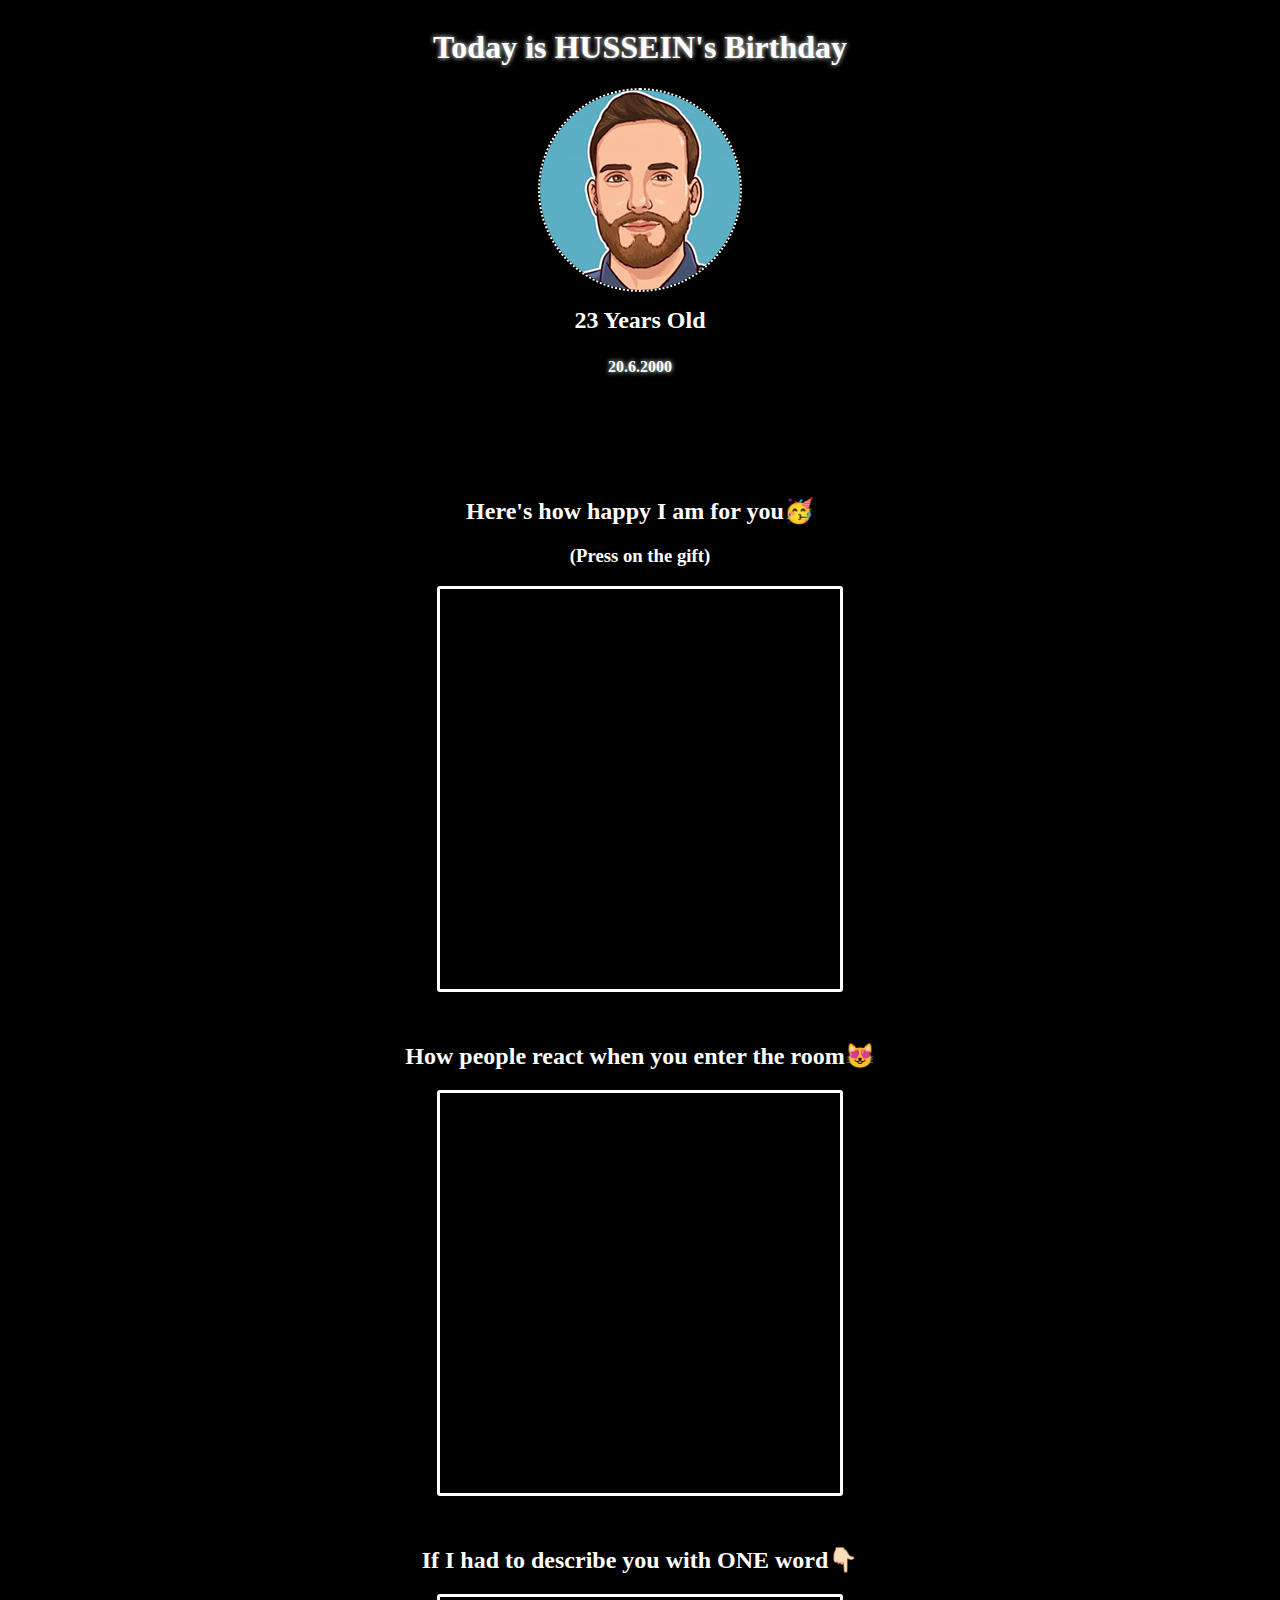
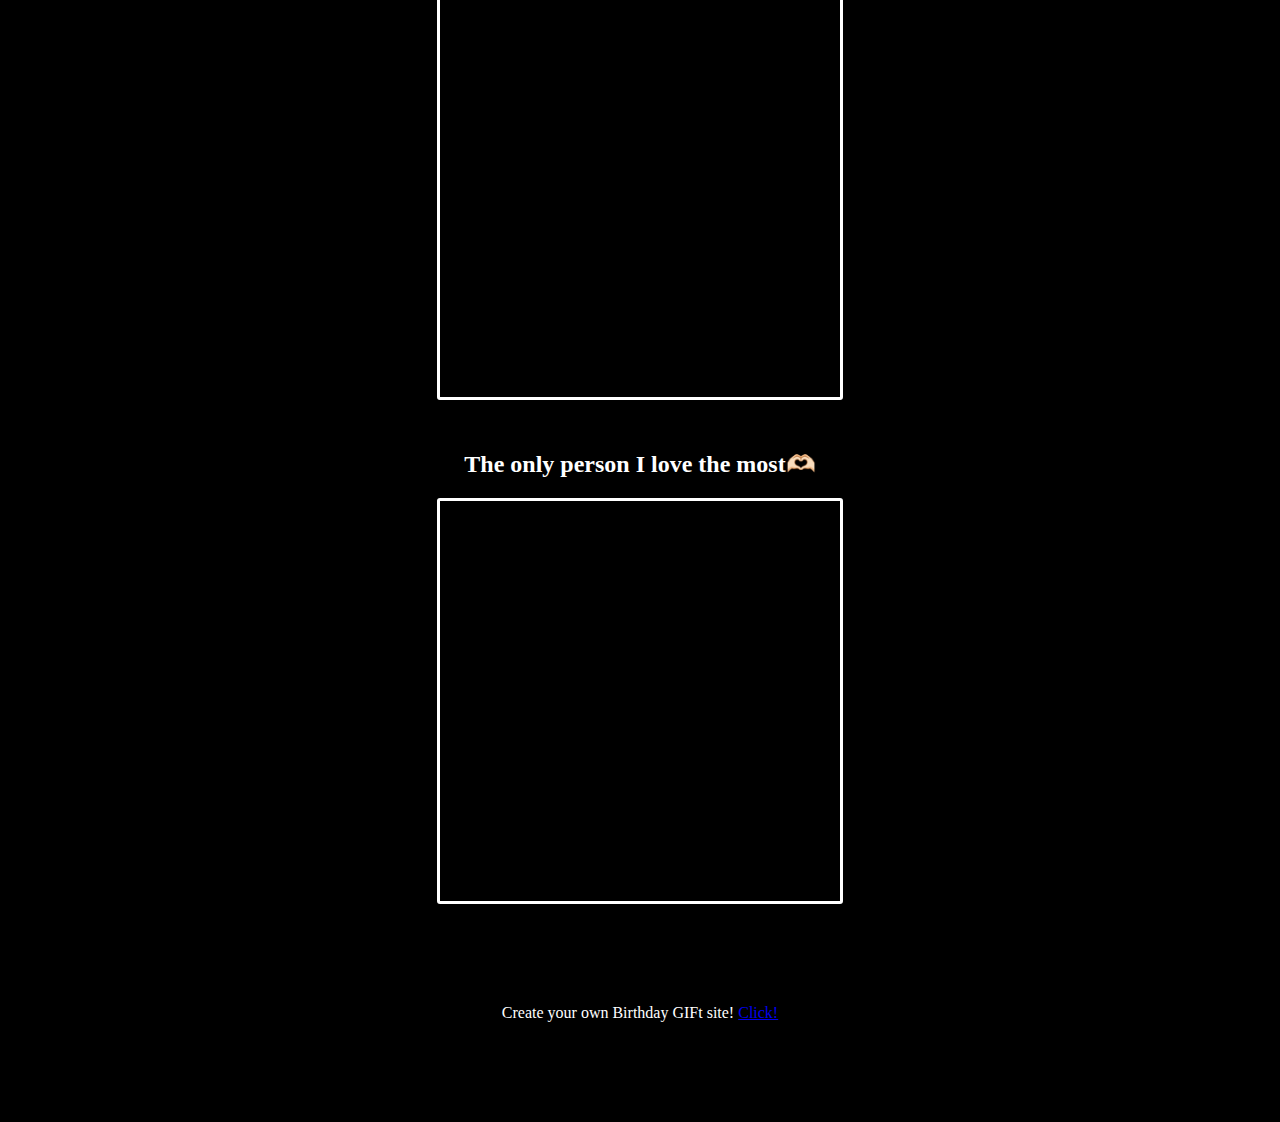
==== index.html @ 7820c41e "commit" ====
<!DOCTYPE html>
<html>
    <head>
       <meta charset="UTF-8"/>
       <link rel="stylesheet" href="style.css"/>
    </head>
    <body>
       <div id="header">
            <h1>Today is HUSSEIN's Birthday</h1>  
            <img id="one" src="img.png" alt="Hussein is smiling" >
            <h2 id="two">23 Years Old</h2>
            <h4 id="three">20.6.2000</h4>
       </div>
       <div class="four">
            <h2 class="five">Here's how happy I am for you🥳</h2>
            <h3 class="six">(Press on the gift)</h3>
            <div class="seven" id="one-gif"></div>
       </div>

       <div class="eight">
            <h2 class="nine">How people react when you enter the room😻</h2>
            <div class="ten" id="two-gif"></div>
       </div>
 
       <div class="eleven">
            <h2 class="twelve">If I had to describe you with ONE word👇🏻</h2>
            <div class="thirteen" id="three-gif"></div>
       </div>

       <div class="fourteen">
            <h2 class="fifteen">The only person I love the most🫶🏻</h2>
            <div class="sixteen" id="four-gif"></div>
       </div>

       <div class="seventeen">
            <p>Create your own Birthday GIFt site! <a href="link.html">Click!</a></p>
       </div>
    </body>
</html>
---- style.css ----
body {
    text-align: center;
    
    color: white;
    background-color: black;
}


#one {
    border-radius: 50%;
    border: 2px dotted #ffffff;
    width: 200px;
}

h1, #three {
    text-shadow: 0px 0px 5px white;
}

#header {
    display: flex;
    align-items: center;
    flex-direction: column;
}

#two {
    margin: 15px 0 3px 0;
}

.five {
    margin-top: 100px;
}

.six {
    margin-top: 15px;
}

.seven {
    width: 400px;
    background-image: url("gift.png");
    background-size: cover;
    height: 400px;
    border: 3px solid white;
    border-radius: 3px;
    margin: 0 auto;
    
}

#one-gif:hover {
    background-image: url("one.gif");

}

.nine {
    margin-top: 50px;
}

.ten {
    width: 400px;
    background-image: url("gift.png");
    background-size: cover;
    height: 400px;
    border: 3px solid white;
    border-radius: 3px;
    margin: 0 auto;   
}

#two-gif:hover {
    background-image: url("two.gif");
    
}

.twelve {
    margin-top: 50px;
}

.thirteen {
    width: 400px;
    background-image: url("gift.png");
    background-size: cover;
    height: 400px;
    border: 3px solid white;
    border-radius: 3px;
    margin: 0 auto;   
}

#three-gif:hover {
    background-image: url("three.gif");
    
}

.fifteen {
    margin-top: 50px;
}

.sixteen {
    width: 400px;
    background-image: url("gift.png");
    background-size: cover;
    height: 400px;
    border: 3px solid white;
    border-radius: 3px;
    margin: 0 auto;   
}

#four-gif:hover {
    background-image: url("four.gif");
    
}

.seventeen {
    margin: 100px;
}
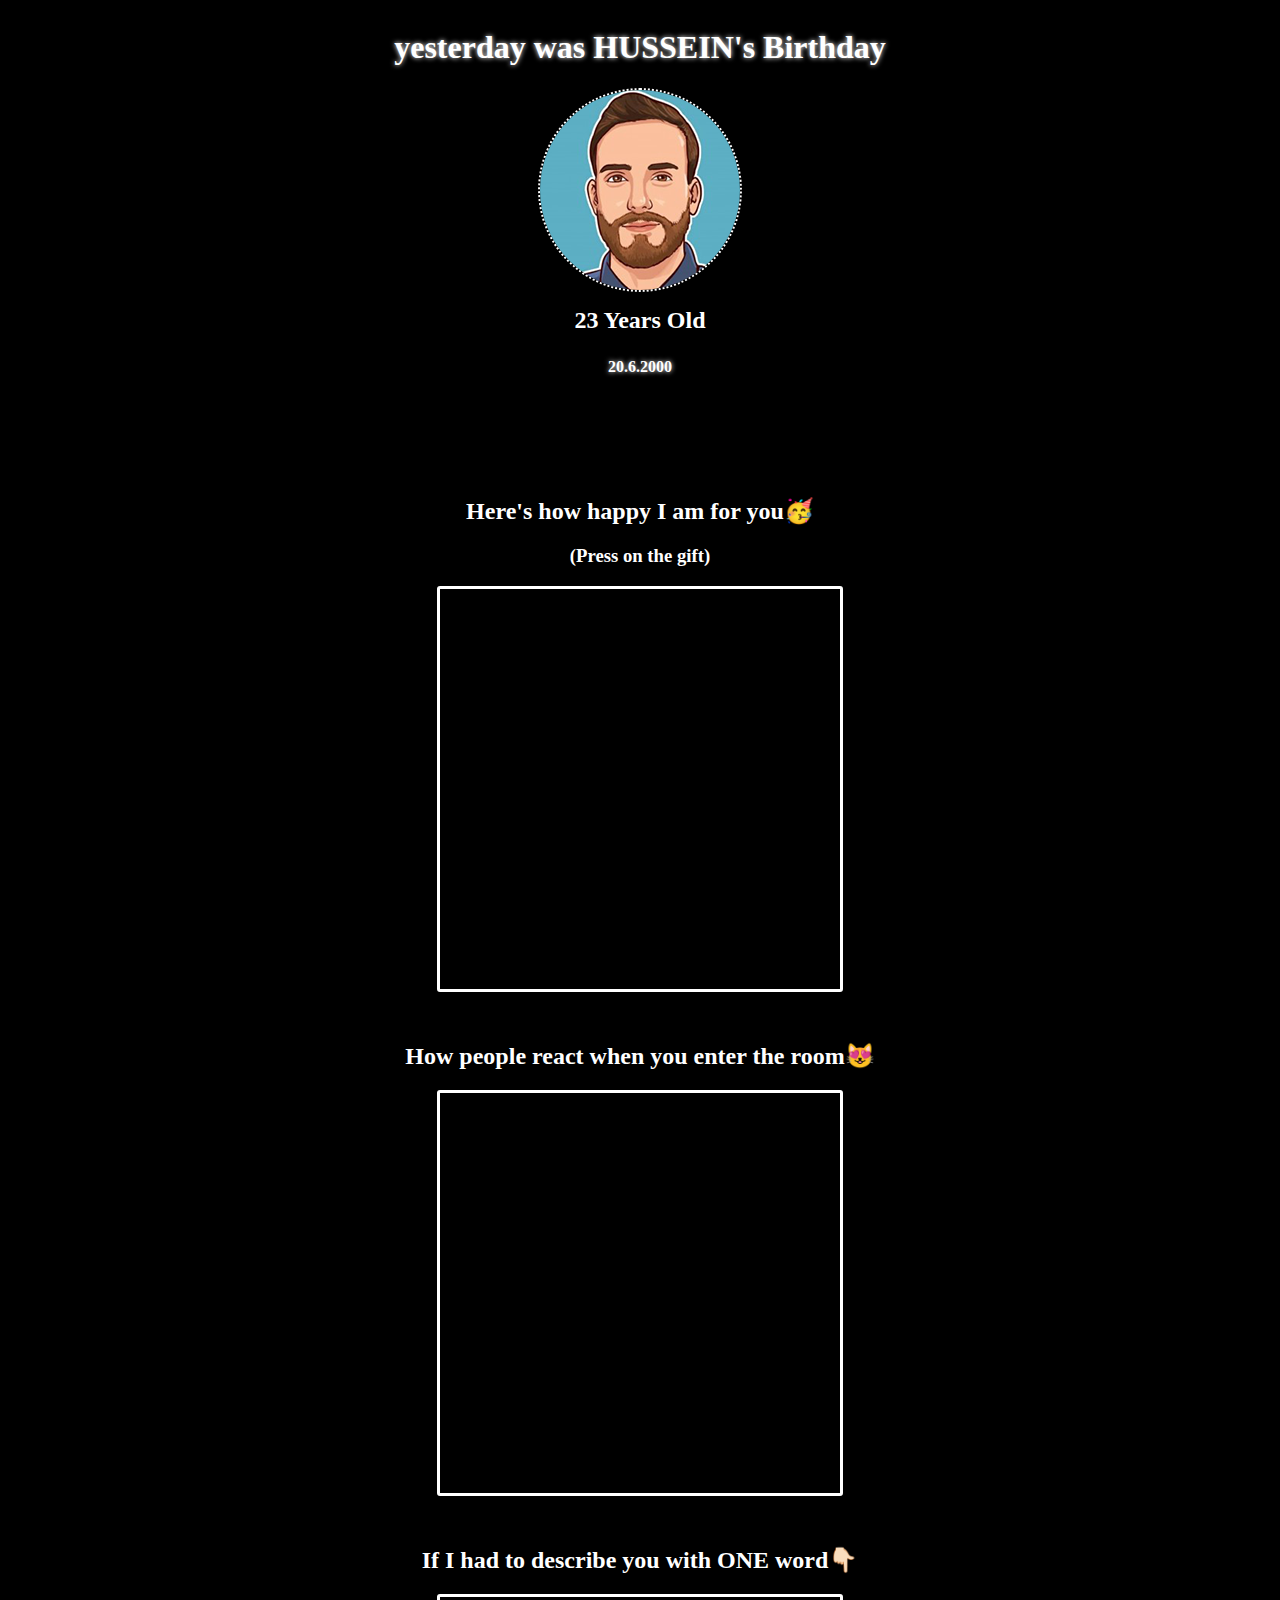
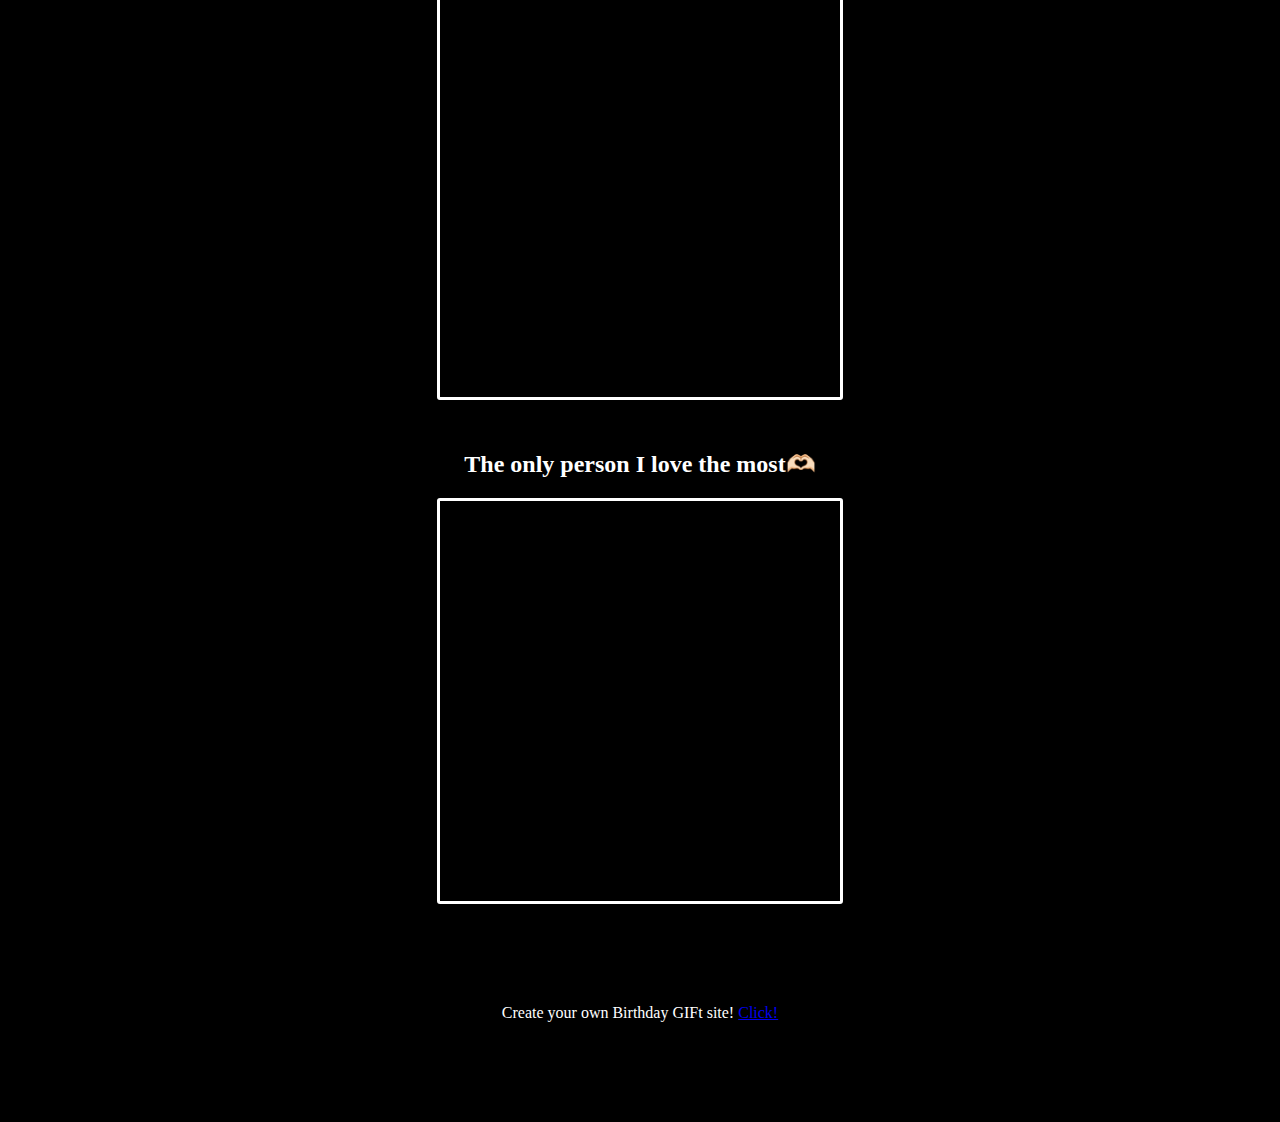
==== commit 6c3a8d65: "commit" ====
--- a/index.html
+++ b/index.html
@@ -6,7 +6,7 @@
     </head>
     <body>
        <div id="header">
-            <h1>Today is HUSSEIN's Birthday</h1>  
+            <h1>yesterday was HUSSEIN's Birthday</h1>  
             <img id="one" src="img.png" alt="Hussein is smiling" >
             <h2 id="two">23 Years Old</h2>
             <h4 id="three">20.6.2000</h4>
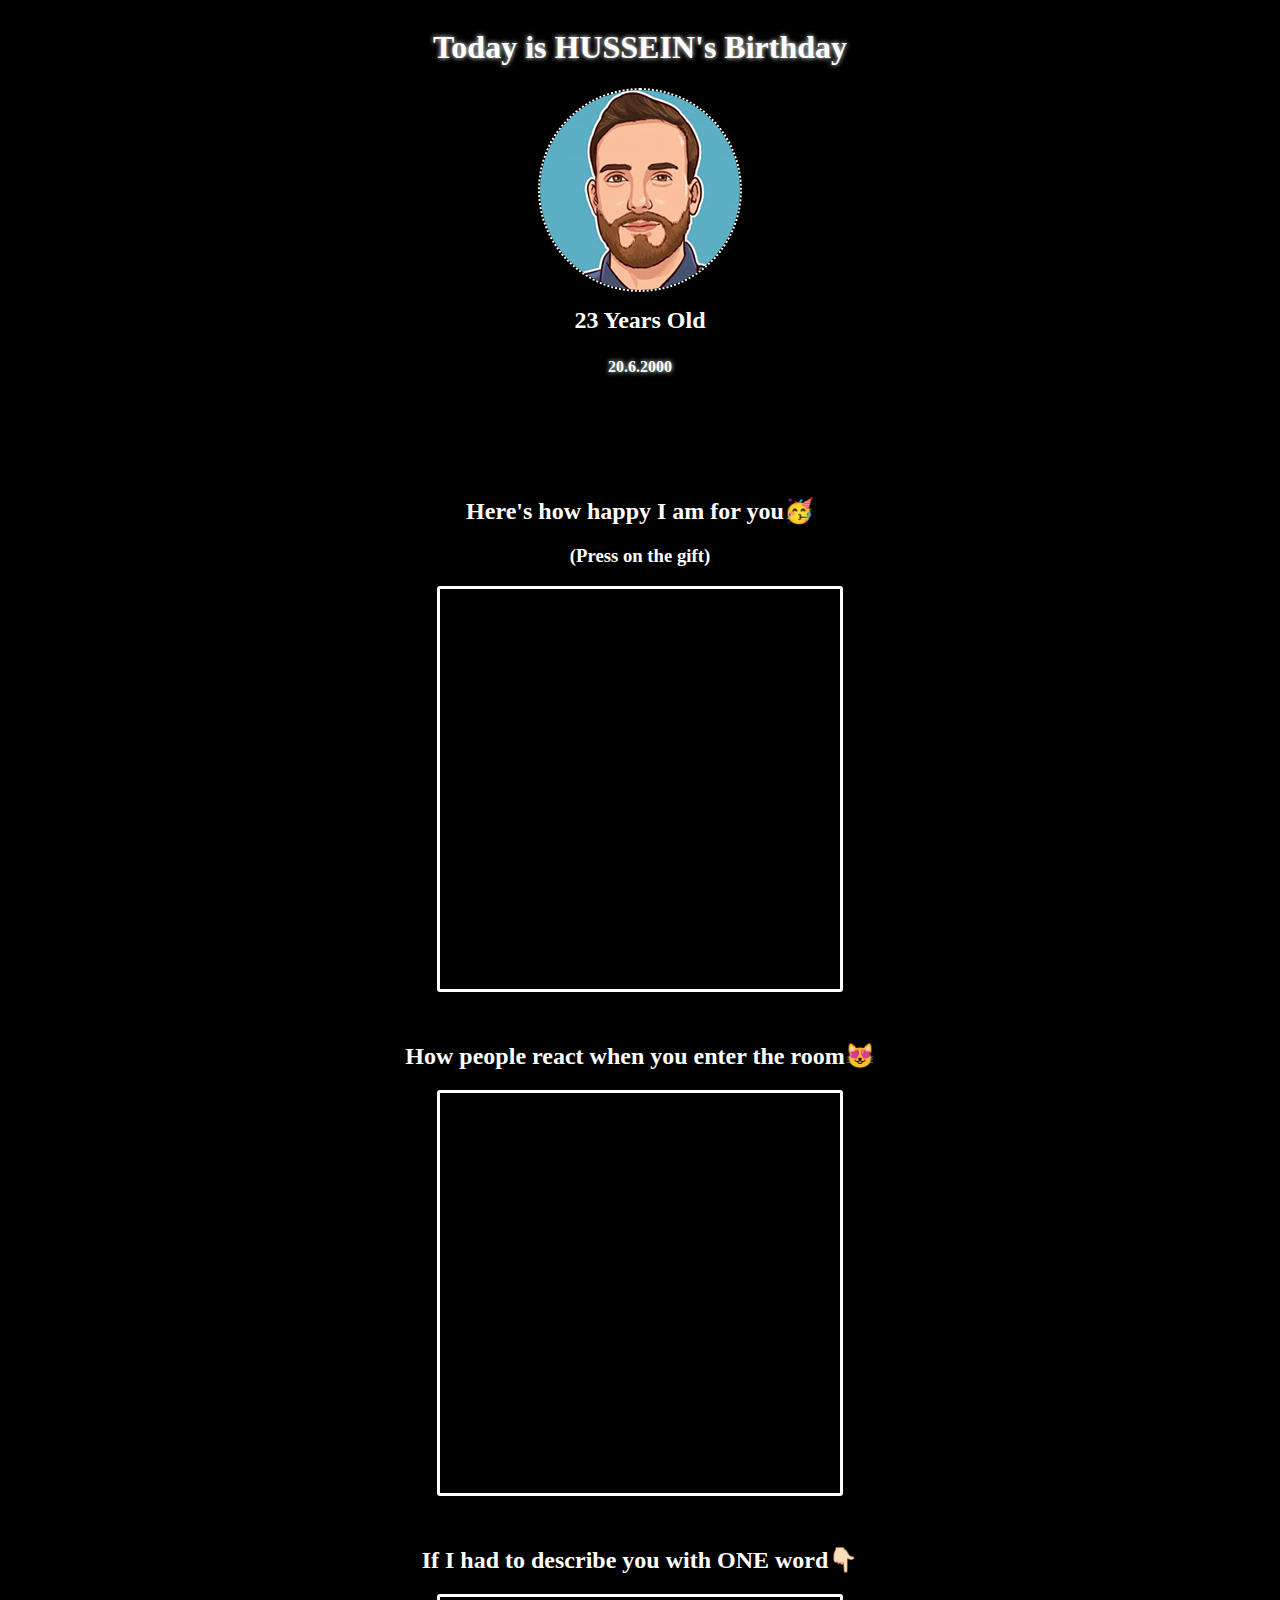
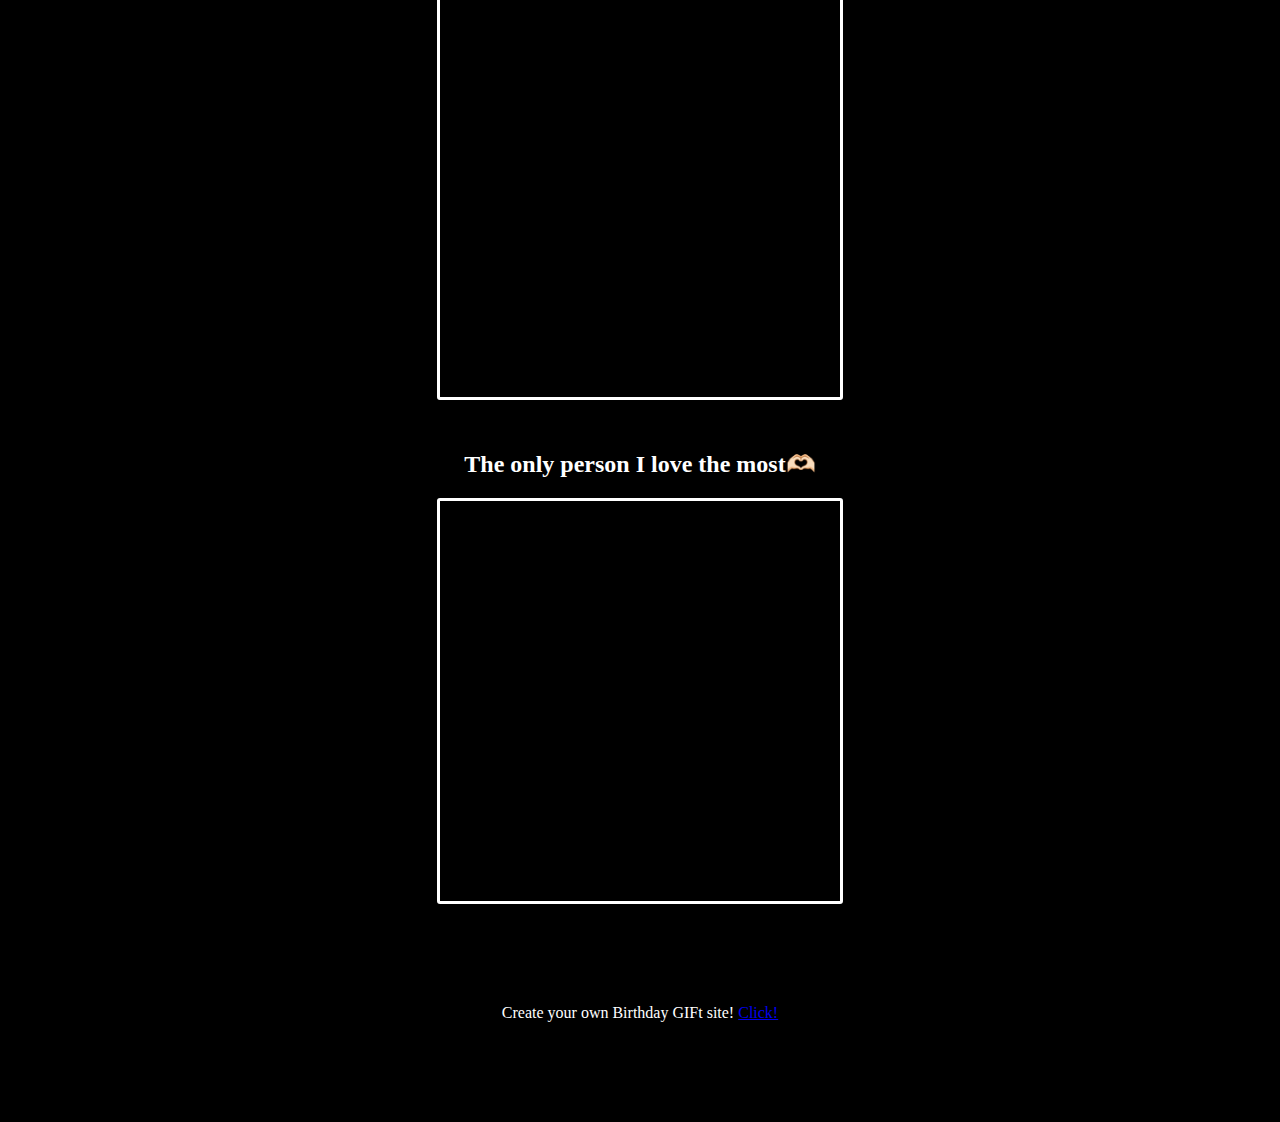
==== commit 83ee3146: "raja3et kel shi metel ma ken" ====
--- a/index.html
+++ b/index.html
@@ -6,7 +6,7 @@
     </head>
     <body>
        <div id="header">
-            <h1>yesterday was HUSSEIN's Birthday</h1>  
+            <h1>Today is HUSSEIN's Birthday</h1>  
             <img id="one" src="img.png" alt="Hussein is smiling" >
             <h2 id="two">23 Years Old</h2>
             <h4 id="three">20.6.2000</h4>
